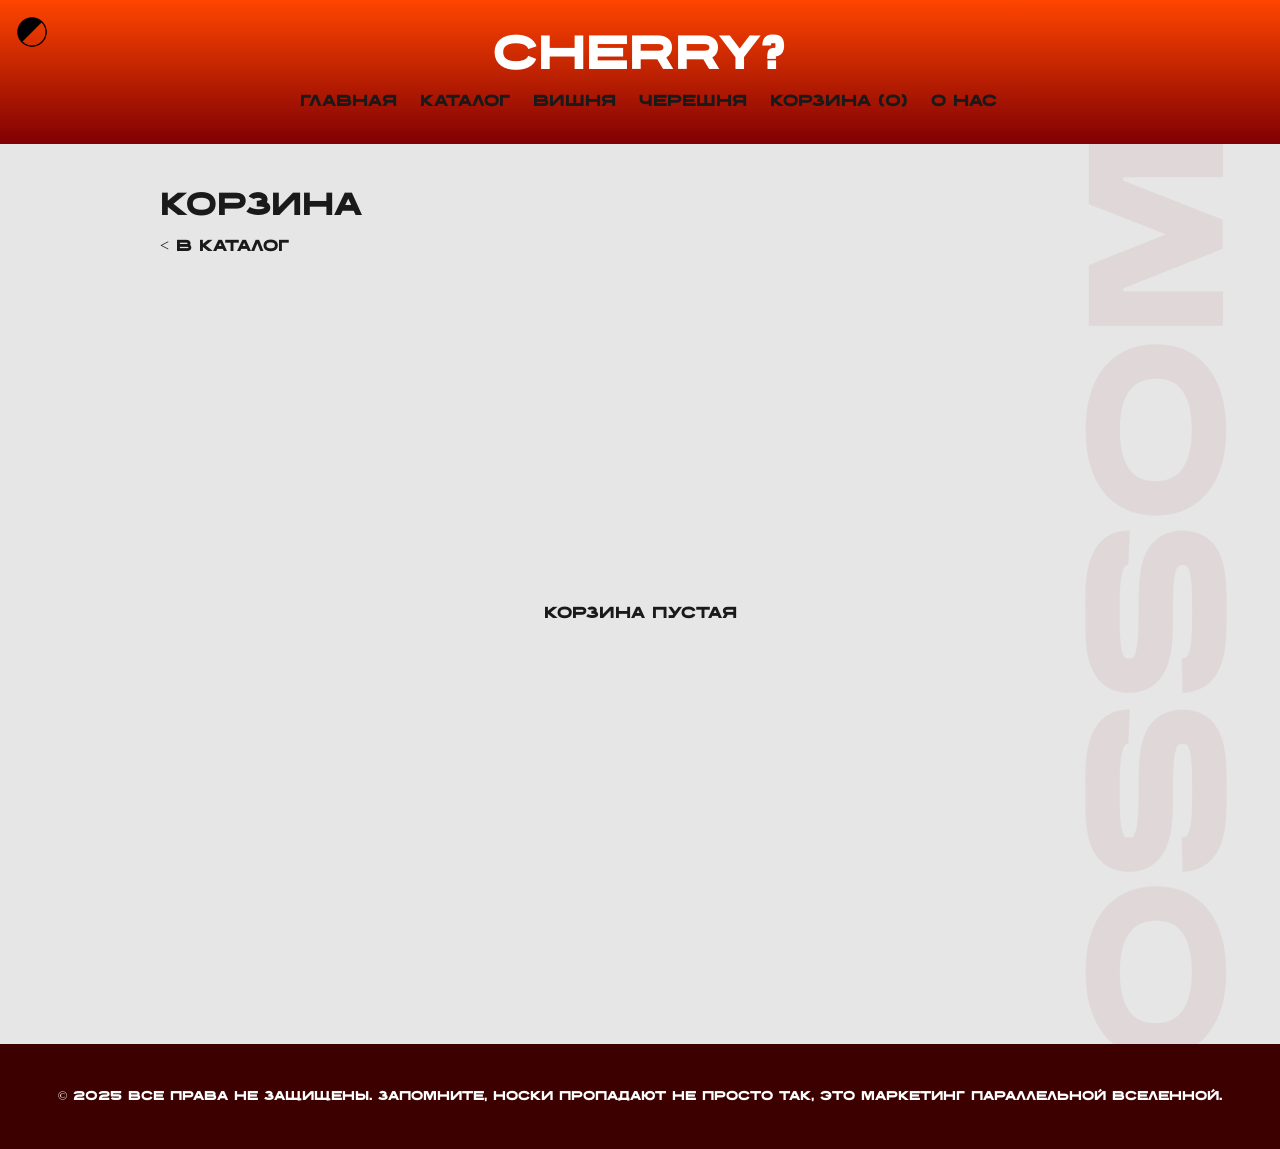
==== cart.html @ 2c9dd164 "Add files via upload" ====
﻿<html>
<head>
    <title>CHERRY?</title>
    <link rel="stylesheet" href="styles.css" />
    <meta name="viewport" content="width=device-width, initial-scale=1.0">
</head>
<body>
    <header>
        <h1 class="header_main_text">CHERRY?</h1>
        <nav class="menu">
            <a href="index.html">Главная</a>
            <a href="catalog.html">Каталог</a>
            <a href="SourCherry.html">Вишня</a>
            <a href="SweetCherry.html">Черешня</a>
            <a href="cart.html" id="cartLink">Корзина (<span id="cartCount">0</span>)</a>
            <a href="info.html">О нас</a>
        </nav>
        <img src="pics/theme.png" alt="theme" id="themeToggle" />
    </header>

    <main class="page">
        <div class="catalog">
            <p class="main_text_catalog">Корзина</p>
            <a href="catalog.html" class="catalog_href"> < В каталог</a>
        </div>

        <div id="cartContent" class="table_cart"></div>

        <script>

            let cart = JSON.parse(localStorage.getItem('cart')) || [];

            function renderCart() {
                const content = document.getElementById('cartContent');

                if (cart.length === 0) {
                    content.innerHTML = '<div class="empty">Корзина пустая</div>';
                    return;
                }

                const total = cart.reduce((sum, item) => sum + item.price * item.quantity, 0);

                let html = `
                                <table >
                                    <thead>
                                        <tr>
                                            <th>Товар</th>
                                            <th>Тип</th>
                                            <th>Цена</th>
                                            <th>Количество</th>
                                            <th>Сумма</th>
                                            <th></th>
                                        </tr>
                                    </thead>
                                <tbody>
                                `;
                cart.forEach((item, index) => {
                    const itemTotal = item.price * item.quantity;
                    html += `<tr>
                                <td data-label="Товар">${item.name}</td>
                                <td data-label="Тип">${item.type}</td>
                                <td data-label="Цена">${item.price?.toLocaleString()}₽</td>
                                <td data-label="Кол-во">
                                    <div class="quantity-control">
                                        <button class="plus" onclick="deceraseQuantity(${index})">-</button>
                                        <input type="number" class="kolvo" value="${item.quantity}" min="1" onchange="updateQuantity(${index}, this.value)">
                                        <button class="plus" onclick="increaseQuantity(${index})">+</button>
                                    </div>
                                </td>
                                <td data-label="Сумма">${itemTotal.toLocaleString()}₽</td>
                                <td><button class="delite" onclick="removeItem(${index})">Удалить</button></td>
                            </tr>
                                    `;
                });

                html += `
                                </tbody>
                                </table>
                                <div class="total">Итого: ${total.toLocaleString()}₽</div>
                                `;

                content.innerHTML = html;
            }

            function increaseQuantity(index) {
                cart[index].quantity++;
                localStorage.setItem('cart', JSON.stringify(cart));
                renderCart();
            }

            function deceraseQuantity(index) {
                if (cart[index].quantity > 1) {
                    cart[index].quantity--;
                    localStorage.setItem('cart', JSON.stringify(cart));
                    renderCart();
                }
            }

            function updateQuantity(index, value) {
                const newQuantity = parseInt(value, 10);
                if (newQuantity >= 1) {
                    cart[index].quantity = newQuantity;
                    localStorage.setItem('cart', JSON.stringify(cart));
                    renderCart();
                }
            }

            function removeItem(index) {
                cart.splice(index, 1);
                localStorage.setItem('cart', JSON.stringify(cart));
                renderCart();
            }

            document.addEventListener('DOMContentLoaded', renderCart);

            //смена темы
            document.addEventListener('DOMContentLoaded', function () {
                const themeToggle = document.getElementById('themeToggle');

                const savedTheme = localStorage.getItem('siteTheme');
                const systemDark = window.matchMedia('(prefers-color-scheme: dark)').matches;

                if (savedTheme === 'dark') {
                    document.body.classList.add('dark-theme');
                } else if (savedTheme === 'light') {
                    document.body.classList.remove('dark-theme');
                } else if (systemDark) {
                    document.body.classList.add('dark-theme');
                    localStorage.setItem('siteTheme', 'dark')
                }

                themeToggle.addEventListener('click', function () {
                    if (document.body.classList.contains('dark-theme')) {
                        document.body.classList.remove('dark-theme');
                        localStorage.setItem('siteTheme', 'light');
                    } else {
                        document.body.classList.add('dark-theme');
                        localStorage.setItem('siteTheme', 'dark');
                    }
                });
            });

            document.addEventListener('DOMContentLoaded', () => {
                const cart = JSON.parse(localStorage.getItem('cart')) || [];
                const cartCountElement = document.getElementById('cartCount');

                if (cartCountElement) {
                    cartCountElement.textContent = cart.length;
                }
            });

        </script>

        <div class="background_layer">
            <p class="background_text">BLOSSOM</p>
        </div>
    </main>

        <footer>
            <p>© 2025 Все права не защищены. Запомните, носки пропадают не просто так, это маркетинг параллельной вселенной.</p>
        </footer>
</body>
</html>
---- styles.css ----
* {
    margin: 0;
    padding: 0;
    font-family: Widock;
    text-decoration: none;
    box-sizing: border-box;
}

/*����� ����*/
/*������� ����*/
:root {
    --bg-color: #e6e6e6;
    --text-color: #1a1a1a;
    --accent-color: rgba(128,0,3,0.06);
    --border-color: #8a0502;
    --panel-bg: #800003;
}
.dark-theme {
    --bg-color: #1a1a1a;
    --text-color: #e6e6e6;
    --accent-color: rgba(255,255,255,0.02);
    --border-color: #8a0502;
    --panel-bg: #1a1a1a;
}
#themeToggle {
    position: absolute;
    width: 2rem;
    left: 1rem;
    top: 1rem;

    z-index: 1000;
    cursor: pointer;
    transition: all 0.3s ease;
}

#themeToggle:hover{
    color: var(--bg-color);
    transform: scale(0.9);
}


body {
    margin: 0;
    padding: 0;
    background-color: var(--bg-color);
    color: var(--text-color);
    transition: background-color 0.3s ease, color 0.3s ease;
}

hr {
    border-color: #8a0502;
}

header {
    background: linear-gradient(#ff4500, #800003);
    color: #ffffff;
    padding: 2.2rem;
    text-align: center;
    z-index: 2;
}

.page{
    position: relative;
    overflow: hidden;
    min-height: 100vh;
}

.header_main_text {
    font-size: 3rem;
}
.menu{
    padding-top: 1rem;
}
.menu a {
    font-size: 1rem;
    color: #1a1a1a;
    padding-left: 1rem;
}

footer {
    background-color: #3d0001;
    color: #ffffff;
    text-align: center;
    padding: 2.8rem;
    font-size: 0.8rem;
}

.pic{
    width: 7rem;
}
.main_block {
    display: flex;
    justify-content: center;
    align-items: center;
    height: 15rem;
    gap: 3rem;
    font-size: 1rem;
}
.main_text {
    font-size: 2.5rem;
    color: #800003;
    padding-bottom: 1rem;
}
.text{
    width: 23rem;
}
.image-row {
    display: flex;
    justify-content: center;
    gap: 2rem;
    align-items: center;
    user-select: none;
}

.image-row img {
  width: 12rem;
  height: 25rem;
  object-fit: cover;
}

.image-text {
    display: flex;
    text-align:right;
    align-content:center;
    justify-content: center;
    flex-direction: column;
    padding-left: 8rem;
    padding-right: 8rem;
    padding-top: 5rem;
    font-size: 1.1rem;
    line-height: 1.6rem;
    width: 100%;
}
.image-text p{
    display:flex;
    justify-items:center;
    margin-bottom: 2rem;
}
.background_text {
    position: absolute;
    transform: rotate(-90deg);
    font-size: 12rem;
    color: var(--accent-color);
    user-select: none;
    top: 33rem;
    right: -32.6rem;
    
    
}

.background_layer {
    position: absolute;
    inset: 0;
    pointer-events: none;
    z-index: 0;
}

/*������*/
.iksweb {
    display: inline-block;
    cursor: pointer;
    font-size: 1.7rem;
    text-decoration: none;
    padding: 16px 19px;
    color: var(--text-color);
    background: #ffff0;
    border-radius: 4px;
    border: 2px solid #800003;
}
.iksweb:hover {
    background: #800003;
    color: #ffffff;
    border: 2px solid #800003;
    transition: all 0.7s ease;
}
.button{
    display: flex;
    justify-content: center;
    padding-bottom: 5rem;
}


/*�������*/
.catalog_JaS {
    font-size: 1rem;
    margin-top: 3rem;
    margin-left: 5rem;
    display: flex;
    flex-direction: column;
    align-content: center;
    gap: 1rem;
    align-items: flex-start;
}
.catalog_JaS a{
    color: var(--text-color);
}
.catalog {
    font-size: 1rem;
    padding-left: 10rem;
    padding-top: 3rem;
    display: flex;
    flex-direction: column;
    align-content: center;
    justify-content: center;
    gap: 1rem;
    align-items: flex-start;
}
.catalog a{
    color: var(--text-color);
}
.main_text_catalog {
    font-size: 2rem;
}



 /*�������� �������*/
.products_location{
    margin-left: 30rem;
    margin-top: -6rem;
}

.products {
    display: grid;
    grid-template-columns: repeat(auto-fill, minmax(30%, 1fr));
    gap: 2rem;
    width: 60rem;
    margin: 2rem 0;
}

.product {
    background: var(--bg-color);
    border: thin solid #8d0702;
    border-radius: 7px;
    padding: 1.5rem;
    text-align: center;
    box-shadow: 0 5px 15px rgba(0,0,0,0.9);
}

.product img {
    width: 100%;
    height: 15rem;
    object-fit: cover;
    border-radius: 7px;
    margin-bottom: 1rem;
}

.product p {
    color: var(--text-color);
    font-size: 1rem;
    margin-bottom: 10px;
}

.product a{
    color: #8d0702;
}

.btn {
    color: #800003;
    background: var(--bg-color);
    border: 1px solid #333;
    padding: 10px 16px;
    border-radius: 8px;
    transition: 0.2s;
    cursor: pointer;
}
.btn:hover {
    background: var(--accent-color);
    border-color: #555;
}
.btn:active{
    transform: scale(0.97);
}

.price {
    color: #EB81B4;
    font-size: 1rem;
}


/*�������� � �������*/
.cart_products_location{
    margin-left: 30rem;
    margin-top: -3rem;
}

.cart_products {
    display: grid;
    grid-template-columns: repeat(1, 1fr);
    gap: 2rem;
    width: 60rem;
    margin: 2rem 0;
}

.cart_product img {
    width: 20%;
    height: 13rem;
    object-fit: cover;
    border-radius: 7px;
    margin-bottom: 1rem;
}

.cart_product h4 {
    color: #ffffff;
    margin-bottom: 1rem;
}

.cart_product p {
    color: #666;
    font-size: 1rem;
    margin-bottom: 10px;
}

.cart_product a {
    color: #8a0502;
}

.cart_price {
    color: #EB81B4;
    font-size: 1rem;
}

.cart_product{
    display: flex;
    gap: 3rem;
}

.cart_text {
    position: relative;
    width: 10rem;
}

.cart_buy{
    margin-left: 25rem;
}



/*�������� ������*/
.product_page_wrapper {
    display: flex;
    flex-direction: column;
    align-items: center;
    gap: 2rem;
    margin: 4rem auto;
    width: 95%;
    max-width: 1200px;
    transform: none !important;
}

.container_card {
    display: flex;
    justify-content: center;
    align-items: flex-start;
    width: 100%;
    gap: 3rem;
}

.container_card img {
    width: 250px;
    height: 400px;
    object-fit: cover;
    border-radius: 12px;
}

.card_text {
    margin-left: 0;
    max-width: 500px;
}

.card_description_text {
    width: 100%;
    max-width: 850px;
    margin: 0 auto;
    padding: 0 1rem;
}



.card_description{
    margin-top: 2rem;
    font-size: 1rem;
}


.card_price {
    display: flex;
    margin-top: 9.5rem;
    gap: 1rem;
    color: #8d0702;
}

.to_cart {
    font-size: 1.5rem;
    color: #8d0702;
    cursor: pointer;
}
.card_price p {
    font-size: 1rem;
    color: #8d0702;
}


.empty{
    display: flex;
    justify-content: center;
    align-content: center;
    padding: 20rem;
}

.table_cart table {
    table-layout: fixed;
    width: 100%;
    max-width: 1000px;
    border-collapse: collapse;
    margin: 0 auto;
    color: var(--text-color);
}

.table_cart td {
    overflow: hidden;
    text-overflow: ellipsis;
    white-space: nowrap;
    padding: 15px 10px;
}

.table_cart th {
    padding: 15px 30px;
    text-align: left;
    border-bottom: 1px solid rgba(138, 5, 2, 0.2);
}

.table_cart {
    display: flex;
    flex-direction: column;
    align-items: center;
    width: 100%;
    margin-top: 2rem;
    gap: 2rem;
}

    .table_cart table {
        width: 100%;
        max-width: 1000px;
    }

.total {
    width: 100%;
    max-width: 1000px;
    text-align: right;
    font-size: 1.8rem;
    font-weight: bold;
    color: var(--text-color);
    border-top: 2px solid var(--border-color);
    padding-top: 1rem;
    margin-bottom: 5rem;
}


.kolvo {
    width: 50px;
    text-align: center;
    border: 1px solid var(--border-color);
    background: transparent;
    color: var(--text-color);
    border-radius: 4px;
}

.plus, .delite {
    cursor: pointer;
    background: var(--border-color);
    color: white;
    border: none;
    padding: 5px 10px;
    border-radius: 4px;
    transition: opacity 0.2s;
}

    .plus:hover, .delite:hover {
        opacity: 0.8;
    }


.columns{
    gap: 2rem;
}

.no_product {
    display: inline;
    justify-content: center;
    align-content: center;
}

.info_text {
    display: flex;
    justify-content: center;
    width: 20rem;
    flex-direction: column;
}
.image-row_info {
    display: flex;
    justify-content: center;
    gap: 2rem;
    align-items: center;
    user-select: none;
    padding-bottom: 5rem;
}

.image-row_info img {
  width: 12rem;
  height: 25rem;
  object-fit: cover;
}

.image-text_INFO {
    display: flex;
    align-content: center;
    text-align: left;
    justify-content: center;
    flex-direction: column;
    padding-left: 8rem;
    padding-right: 8rem;
    padding-top: 5rem;
    font-size: 1.1rem;
    line-height: 1.6rem;
    width: 100%;
}

@font-face {
    font-family: "Widock";
    src: url("Widock TRIAL Bold.otf") format("opentype");
    font-weight: normal;
    font-style: normal;
}

@media (max-width: 768px) {
    header {
        padding: 1rem;
    }

    .header_main_text {
        font-size: 2rem;
    }

    .menu {
        display: flex;
        justify-content: center;
        flex-wrap: wrap;
        gap: 0.5rem;
    }

    .menu a {
        font-size: 0.9rem;
        padding-left: 0;
    }

    .main_block {
        flex-direction: column;
        height: auto;
        padding: 2rem 0;
        gap: 1.5rem;
        text-align: center; 
    }

    .text {
        width: 100%;
        max-width: 400px;
        margin: 0 auto; 
    }


    .image-row, .image-row_info {
        flex-direction: column;
        gap: 1rem;
    }

        .image-row img, .image-row_info img {
            width: 90%;
            height: auto;
        }

    .catalog, catalog_JaS {
        font-size: 1rem;
        display: flex;
        flex-direction: column;
        align-content: center;
        align-items: flex-start;
        padding-left: 2rem;
        padding-top: 2rem;
    }



    .image-text {
        width: 95%;
        padding: 2rem 1rem;
    }

    .background_text {
        display: none;
    }

    .products_location,
    .cart_products_location {
        margin: 0 auto;
        display: flex;
        flex-direction: column;
        align-items: center;
    }

    .products {
        grid-template-columns: 1fr;
        width: 90%;
        gap: 1.5rem;
        margin: 1rem auto;
    }

    .container_card {
        flex-direction: column;
        align-content: center;
        justify-content: center;
        width: 100%;
        padding: 0 1rem;
        margin-left: 0;
        margin-right: 0;
    }

    .container_card img {
        width: 100%;
    }

    .card_text {
        margin-left: 0;
        text-align: left;
    }

    .product_page_wrapper {
        width: 100%;
        padding: 0 1rem;
        transform: none;
        display: flex;
        flex-direction: column;
        align-items: center;
    }

    .card_description_text {
        width: 100%;
        text-align: left;
        padding: 0 1rem 3rem 1rem;
    }

    .cart_product {
        flex-direction: column;
        align-items: center;
        text-align: center;
        gap: 1rem;
    }

    .cart_product img {
        width: 60%;
    }

    .card_price {
        display: flex;
        margin-top: 2rem;
        margin-bottom: 2rem;
        gap: 1rem;
        color: #8d0702;
    }
    .catalog, .products_location, .cart_products_location, .container_card {
        margin-left: 0 !important;
        padding-left: 1rem !important;
        padding-right: 1rem !important;
        width: 100% !important;
        box-sizing: border-box;
    }

    .table_cart,
    .table_cart table,
    .table_cart tbody {
        display: block !important;
        width: 100% !important;
        margin-left: 0 !important;
        margin-right: 0 !important;
        padding-left: 0 !important;
        padding-right: 0 !important;
        max-width: none !important;
    }

    .table_cart thead {
        display: none;
    }

    .table_cart tr {
        display: block;
        width: 100% !important;
        box-sizing: border-box;
        border: 1px solid var(--border-color);
        border-radius: 8px;
        margin-bottom: 1.5rem;
        padding: 1rem;
        background: var(--accent-color);
    }

    .table_cart td {
        display: flex;
        justify-content: space-between;
        align-items: center;
        padding: 0.8rem 0;
        border-bottom: 1px solid rgba(138, 5, 2, 0.1);
        text-align: right;
        white-space: normal;
    }

    .table_cart td:last-child {
        border-bottom: none;
        justify-content: center;
        padding-top: 1rem;
    }

    .table_cart td::before {
        content: attr(data-label);
        font-weight: bold;
        text-align: left;
        color: var(--text-color);
        flex: 1;
    }

    .total {
        display: block;
        width: 100%;
        text-align: center;
        margin: 2rem 0;
        font-size: 1.5rem;
        font-weight: bold;
        color: var(--text-color);
        border-top: 2px solid var(--border-color);
        padding-top: 1rem;
    }
}
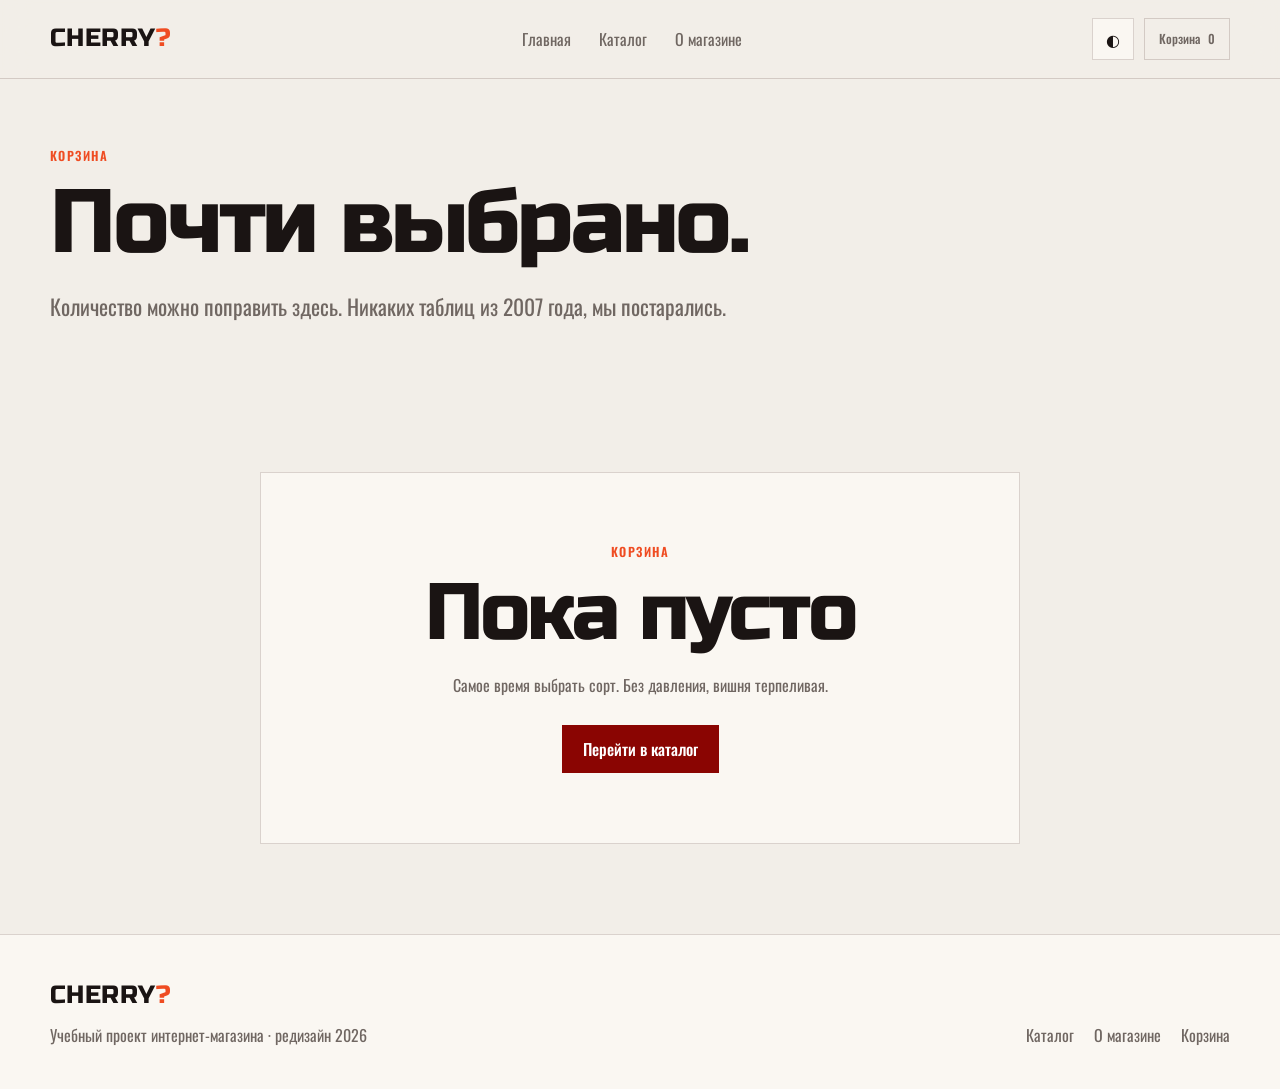
==== commit 435f043f: "Redesign and refactor CHERRY shop" ====
--- a/cart.html
+++ b/cart.html
@@ -1,163 +1,31 @@
-﻿<html>
-<head>
-    <title>CHERRY?</title>
-    <link rel="stylesheet" href="styles.css" />
-    <meta name="viewport" content="width=device-width, initial-scale=1.0">
-</head>
-<body>
-    <header>
-        <h1 class="header_main_text">CHERRY?</h1>
-        <nav class="menu">
-            <a href="index.html">Главная</a>
-            <a href="catalog.html">Каталог</a>
-            <a href="SourCherry.html">Вишня</a>
-            <a href="SweetCherry.html">Черешня</a>
-            <a href="cart.html" id="cartLink">Корзина (<span id="cartCount">0</span>)</a>
-            <a href="info.html">О нас</a>
-        </nav>
-        <img src="pics/theme.png" alt="theme" id="themeToggle" />
-    </header>
-
-    <main class="page">
-        <div class="catalog">
-            <p class="main_text_catalog">Корзина</p>
-            <a href="catalog.html" class="catalog_href"> < В каталог</a>
-        </div>
-
-        <div id="cartContent" class="table_cart"></div>
-
-        <script>
-
-            let cart = JSON.parse(localStorage.getItem('cart')) || [];
-
-            function renderCart() {
-                const content = document.getElementById('cartContent');
-
-                if (cart.length === 0) {
-                    content.innerHTML = '<div class="empty">Корзина пустая</div>';
-                    return;
-                }
-
-                const total = cart.reduce((sum, item) => sum + item.price * item.quantity, 0);
-
-                let html = `
-                                <table >
-                                    <thead>
-                                        <tr>
-                                            <th>Товар</th>
-                                            <th>Тип</th>
-                                            <th>Цена</th>
-                                            <th>Количество</th>
-                                            <th>Сумма</th>
-                                            <th></th>
-                                        </tr>
-                                    </thead>
-                                <tbody>
-                                `;
-                cart.forEach((item, index) => {
-                    const itemTotal = item.price * item.quantity;
-                    html += `<tr>
-                                <td data-label="Товар">${item.name}</td>
-                                <td data-label="Тип">${item.type}</td>
-                                <td data-label="Цена">${item.price?.toLocaleString()}₽</td>
-                                <td data-label="Кол-во">
-                                    <div class="quantity-control">
-                                        <button class="plus" onclick="deceraseQuantity(${index})">-</button>
-                                        <input type="number" class="kolvo" value="${item.quantity}" min="1" onchange="updateQuantity(${index}, this.value)">
-                                        <button class="plus" onclick="increaseQuantity(${index})">+</button>
-                                    </div>
-                                </td>
-                                <td data-label="Сумма">${itemTotal.toLocaleString()}₽</td>
-                                <td><button class="delite" onclick="removeItem(${index})">Удалить</button></td>
-                            </tr>
-                                    `;
-                });
-
-                html += `
-                                </tbody>
-                                </table>
-                                <div class="total">Итого: ${total.toLocaleString()}₽</div>
-                                `;
-
-                content.innerHTML = html;
-            }
-
-            function increaseQuantity(index) {
-                cart[index].quantity++;
-                localStorage.setItem('cart', JSON.stringify(cart));
-                renderCart();
-            }
-
-            function deceraseQuantity(index) {
-                if (cart[index].quantity > 1) {
-                    cart[index].quantity--;
-                    localStorage.setItem('cart', JSON.stringify(cart));
-                    renderCart();
-                }
-            }
-
-            function updateQuantity(index, value) {
-                const newQuantity = parseInt(value, 10);
-                if (newQuantity >= 1) {
-                    cart[index].quantity = newQuantity;
-                    localStorage.setItem('cart', JSON.stringify(cart));
-                    renderCart();
-                }
-            }
-
-            function removeItem(index) {
-                cart.splice(index, 1);
-                localStorage.setItem('cart', JSON.stringify(cart));
-                renderCart();
-            }
-
-            document.addEventListener('DOMContentLoaded', renderCart);
-
-            //смена темы
-            document.addEventListener('DOMContentLoaded', function () {
-                const themeToggle = document.getElementById('themeToggle');
-
-                const savedTheme = localStorage.getItem('siteTheme');
-                const systemDark = window.matchMedia('(prefers-color-scheme: dark)').matches;
-
-                if (savedTheme === 'dark') {
-                    document.body.classList.add('dark-theme');
-                } else if (savedTheme === 'light') {
-                    document.body.classList.remove('dark-theme');
-                } else if (systemDark) {
-                    document.body.classList.add('dark-theme');
-                    localStorage.setItem('siteTheme', 'dark')
-                }
-
-                themeToggle.addEventListener('click', function () {
-                    if (document.body.classList.contains('dark-theme')) {
-                        document.body.classList.remove('dark-theme');
-                        localStorage.setItem('siteTheme', 'light');
-                    } else {
-                        document.body.classList.add('dark-theme');
-                        localStorage.setItem('siteTheme', 'dark');
-                    }
-                });
-            });
-
-            document.addEventListener('DOMContentLoaded', () => {
-                const cart = JSON.parse(localStorage.getItem('cart')) || [];
-                const cartCountElement = document.getElementById('cartCount');
-
-                if (cartCountElement) {
-                    cartCountElement.textContent = cart.length;
-                }
-            });
-
-        </script>
-
-        <div class="background_layer">
-            <p class="background_text">BLOSSOM</p>
-        </div>
-    </main>
-
-        <footer>
-            <p>© 2025 Все права не защищены. Запомните, носки пропадают не просто так, это маркетинг параллельной вселенной.</p>
-        </footer>
-</body>
-</html>
+<!doctype html>
+<html lang="ru">
+<head>
+  <meta charset="utf-8">
+  <meta name="viewport" content="width=device-width, initial-scale=1">
+  <title>Корзина — CHERRY?</title>
+  <script>
+    (() => {
+      try {
+        const saved = localStorage.getItem('cherry-theme');
+        const theme = saved || (window.matchMedia('(prefers-color-scheme: dark)').matches ? 'dark' : 'light');
+        document.documentElement.dataset.theme = theme;
+        document.documentElement.style.colorScheme = theme;
+      } catch (e) {
+        document.documentElement.dataset.theme = 'light';
+        document.documentElement.style.colorScheme = 'light';
+      }
+    })();
+  </script>
+  <link rel="stylesheet" href="assets/css/styles.css">
+</head>
+<body>
+  <header class="site-header"><div class="shell header-inner"><a class="logo" href="index.html">CHERRY<span>?</span></a><nav class="main-nav" data-main-nav aria-label="Основная навигация"><a href="index.html">Главная</a><a href="catalog.html">Каталог</a><a href="info.html">О магазине</a></nav><div class="header-actions"><button class="menu-toggle" type="button" data-menu-toggle aria-expanded="false" aria-label="Открыть меню">≡</button><button class="icon-button" type="button" data-theme-toggle><span data-theme-icon>◐</span></button><a class="cart-link" href="cart.html"><span class="cart-text">Корзина</span><span data-cart-count>0</span></a></div></div></header>
+  <main class="page-main">
+    <section class="page-hero shell"><p class="eyebrow">Корзина</p><h1>Почти выбрано.</h1><p class="lead">Количество можно поправить здесь. Никаких таблиц из 2007 года, мы постарались.</p></section>
+    <div data-cart></div>
+  </main>
+  <footer class="site-footer"><div class="shell footer-grid"><div><a class="logo" href="index.html">CHERRY<span>?</span></a><p>Учебный проект интернет-магазина · редизайн 2026</p></div><div class="footer-links"><a href="catalog.html">Каталог</a><a href="info.html">О магазине</a><a href="cart.html">Корзина</a></div></div></footer>
+  <script src="assets/js/products.js"></script><script src="assets/js/common.js"></script><script src="assets/js/cart.js"></script>
+</body>
+</html>
--- a/assets/css/styles.css
+++ b/assets/css/styles.css
@@ -0,0 +1,558 @@
+@import url('https://fonts.googleapis.com/css2?family=Oswald:wght@300;400;500;600&family=Russo+One&display=swap');
+
+:root {
+  --bg: #f2eee8;
+  --surface: #faf7f2;
+  --surface-2: #e9e2da;
+  --text: #1a1413;
+  --muted: #706762;
+  --line: rgba(75, 39, 36, .18);
+  --accent: #8a0502;
+  --accent-2: #ef4c22;
+  --accent-soft: #ead2cf;
+  --header: rgba(242, 238, 232, .88);
+  --shadow: 8px 8px 0 rgba(54, 24, 20, .10);
+  --radius: 0px;
+}
+
+:root[data-theme='dark'] {
+  --bg: #151211;
+  --surface: #1e1918;
+  --surface-2: #28201f;
+  --text: #f4eee8;
+  --muted: #b9aaa4;
+  --line: rgba(255, 255, 255, .12);
+  --accent: #c9312e;
+  --accent-2: #ff6334;
+  --accent-soft: #3b1c1b;
+  --header: rgba(21, 18, 17, .88);
+  --shadow: 8px 8px 0 rgba(0, 0, 0, .24);
+}
+
+* { box-sizing: border-box; }
+html { scroll-behavior: smooth; background: var(--bg); color-scheme: light; }
+:root[data-theme='dark'] { color-scheme: dark; }
+body {
+  margin: 0;
+  background: var(--bg);
+  color: var(--text);
+  font-family: 'Oswald', Arial, sans-serif;
+  font-weight: 400;
+  line-height: 1.5;
+  transition: background-color .35s ease, color .35s ease;
+}
+body, header, footer, section, article, aside, div, nav, a, button, input, select, img {
+  transition: background-color .35s ease, color .35s ease, border-color .35s ease, box-shadow .35s ease, opacity .25s ease, transform .25s ease;
+}
+img { display: block; max-width: 100%; }
+a { color: inherit; text-decoration: none; }
+button, select { font: inherit; }
+button { cursor: pointer; }
+
+.shell { width: min(1180px, calc(100% - 40px)); margin-inline: auto; }
+.page-main { min-height: 70vh; }
+
+.site-header {
+  position: sticky;
+  top: 0;
+  z-index: 30;
+  backdrop-filter: blur(14px);
+  background: var(--header);
+  border-bottom: 1px solid var(--line);
+}
+.header-inner {
+  min-height: 78px;
+  display: grid;
+  grid-template-columns: auto 1fr auto;
+  align-items: center;
+  gap: 32px;
+}
+.logo {
+  font-family: 'Russo One', sans-serif;
+  font-size: 1.55rem;
+  letter-spacing: .02em;
+}
+.logo span { color: var(--accent-2); }
+.main-nav { display: flex; justify-content: center; gap: 28px; }
+.main-nav a { color: var(--muted); font-size: 1rem; }
+.main-nav a:hover, .main-nav a.is-active { color: var(--text); }
+.header-actions { display: flex; align-items: center; gap: 10px; }
+.icon-button, .menu-toggle {
+  user-select: none;
+  -webkit-user-select: none;
+  width: 42px;
+  height: 42px;
+  border-radius: 0;
+  border: 1px solid var(--line);
+  background: var(--surface);
+  color: var(--text);
+  display: grid;
+  place-items: center;
+}
+.icon-button:hover, .menu-toggle:hover { transform: none; border-color: var(--accent); }
+.cart-link {
+  min-height: 42px;
+  display: inline-flex;
+  align-items: center;
+  gap: 8px;
+  padding: 0 14px;
+  border-radius: 0;
+  background: transparent;
+  color: var(--text);
+  border: 1px solid var(--line);
+  font-weight: 500;
+  user-select: none;
+  -webkit-user-select: none;
+}
+.cart-link:hover {
+  border-color: var(--accent);
+}
+.cart-link span {
+  min-width: auto;
+  height: auto;
+  padding: 0;
+  border-radius: 0;
+  display: inline;
+  background: transparent;
+  color: var(--muted);
+  font-size: .78rem;
+}
+.cart-link.has-items {
+  border-color: var(--accent);
+}
+.cart-link.has-items [data-cart-count] {
+  color: var(--accent-2);
+}
+.menu-toggle { display: none; }
+
+.eyebrow {
+  margin: 0 0 10px;
+  color: var(--accent-2);
+  text-transform: uppercase;
+  letter-spacing: .12em;
+  font-size: .78rem;
+  font-weight: 600;
+}
+h1, h2, h3 { font-family: 'Russo One', sans-serif; line-height: 1.05; font-weight: 400; margin: 0; }
+h1 { font-size: clamp(2.8rem, 7vw, 6.8rem); letter-spacing: -.035em; }
+h2 { font-size: clamp(2rem, 4vw, 3.8rem); letter-spacing: -.025em; }
+h3 { font-size: 1.2rem; }
+.lead { font-size: clamp(1.08rem, 2vw, 1.35rem); color: var(--muted); max-width: 62ch; }
+.muted { color: var(--muted); font-size: .88rem; }
+
+.button {
+  user-select: none;
+  -webkit-user-select: none;
+  border: 1px solid var(--accent);
+  background: var(--accent);
+  color: white;
+  min-height: 48px;
+  padding: 0 20px;
+  border-radius: 0;
+  display: inline-flex;
+  align-items: center;
+  justify-content: center;
+  gap: 8px;
+  font-weight: 500;
+}
+.button:hover { transform: translateY(-2px); box-shadow: none; }
+.button--ghost { background: transparent; color: var(--text); border-color: var(--line); }
+.button--small { min-height: 40px; padding: 0 16px; }
+.button--full { width: 100%; }
+
+.hero { padding: 72px 0 44px; }
+.hero-grid {
+  display: grid;
+  grid-template-columns: 1.05fr .95fr;
+  gap: 42px;
+  align-items: center;
+}
+.hero-copy h1 span { color: var(--accent); }
+.hero-copy .lead { margin: 10px 0 30px; max-width: 56ch; }
+.hero-actions { display: flex; flex-wrap: wrap; gap: 12px; }
+.hero-note { margin-top: 32px; color: var(--muted); max-width: 520px; }
+.hero-visual {
+  display: grid;
+  grid-template-columns: 1fr 1fr 1fr;
+  gap: 12px;
+  min-height: 520px;
+}
+.hero-visual figure { margin: 0; overflow: hidden; border-radius: var(--radius); background: var(--surface-2); }
+.hero-visual figure:nth-child(2) { transform: translateY(46px); }
+.hero-visual img { width: 100%; height: 100%; object-fit: cover; }
+
+.trust-strip { padding: 34px 0 70px; }
+.trust-grid {
+  display: grid;
+  grid-template-columns: repeat(3, 1fr);
+  border-top: 1px solid var(--line);
+  border-bottom: 1px solid var(--line);
+}
+.trust-item { padding: 28px 30px; border-right: 1px solid var(--line); }
+.trust-item:last-child { border-right: 0; }
+.trust-item strong { display: block; font-family: 'Russo One'; font-size: 1.35rem; margin-bottom: 6px; }
+.trust-item p { margin: 0; color: var(--muted); }
+
+.section { padding: 80px 0; }
+.section--surface { background: var(--surface); }
+.section-head { display: flex; justify-content: space-between; align-items: end; gap: 30px; margin-bottom: 26px; }
+.section-head p { max-width: 55ch; margin: 0; color: var(--muted); }
+.text-link { color: var(--accent); font-weight: 500; }
+.text-link:hover { color: var(--accent-2); }
+
+.mini-products {
+  display: grid;
+  grid-template-columns: repeat(4, minmax(0, 1fr));
+  gap: 18px;
+  max-width: 100%;
+}
+
+.mini-product {
+  background: transparent;
+  border: 0;
+  overflow: visible;
+  display: block;
+}
+
+.section--surface .mini-product { background: transparent; }
+
+.mini-product > a {
+  display: block;
+  height: auto;
+  background: #181514;
+  overflow: hidden;
+}
+
+.mini-product img {
+  width: 100%;
+  aspect-ratio: 1 / 1;
+  height: auto;
+  object-fit: cover;
+  object-position: center;
+  filter: saturate(.92) contrast(1.03);
+}
+
+.mini-product > div {
+  padding: 10px 0 0;
+  display: block;
+}
+
+.mini-product .eyebrow {
+  margin: 0 0 4px;
+  font-size: .68rem;
+  letter-spacing: .12em;
+}
+
+.mini-product h3 {
+  margin: 0 0 4px;
+  font-size: .95rem;
+  line-height: 1.15;
+}
+
+.mini-product p:not(.eyebrow) {
+  display: none;
+}
+
+.mini-product strong {
+  color: var(--muted);
+  font-size: .82rem;
+  font-weight: 400;
+  display: block;
+  margin-top: 0;
+}
+
+.story-grid { display: grid; grid-template-columns: .75fr 1.25fr; gap: 80px; align-items: start; }
+.story-copy p { color: var(--muted); font-size: 1.12rem; }
+.story-cards { display: grid; grid-template-columns: repeat(2, 1fr); gap: 18px; }
+.story-card { padding: 26px; border: 1px solid var(--line); border-radius: var(--radius); background: var(--surface); }
+.story-card strong { font-family: 'Russo One'; display: block; margin-bottom: 8px; }
+.story-card p { margin: 0; color: var(--muted); }
+
+.cta-banner {
+  margin: 40px 0 88px;
+  background: linear-gradient(120deg, var(--accent), #5e0202 62%, var(--accent-2));
+}
+.cta-inner {
+  color: #fff;
+  padding: 46px 0;
+  border-radius: 0;
+  display: flex;
+  align-items: center;
+  justify-content: space-between;
+  gap: 30px;
+  overflow: hidden;
+}
+.cta-inner p { margin: 10px 0 0; color: rgba(255,255,255,.8); }
+.cta-inner .button {
+  user-select: none;
+  -webkit-user-select: none; background: #fff; color: #6c0503; border-color: #fff; flex: 0 0 auto; }
+
+.page-hero { padding: 68px 0 38px; }
+.page-hero .lead { margin-top: 20px; }
+
+.catalog-toolbar {
+  display: flex;
+  justify-content: space-between;
+  align-items: center;
+  gap: 20px;
+  margin: 16px 0 30px;
+}
+.filters { display: flex; flex-wrap: wrap; gap: 10px; }
+.filter-button {
+  border: 1px solid var(--line);
+  background: var(--surface);
+  color: var(--text);
+  min-height: 42px;
+  padding: 0 16px;
+  border-radius: 0;
+}
+.filter-button:hover, .filter-button.is-active { background: var(--accent); border-color: var(--accent); color: #fff; }
+.sort-select {
+  min-height: 42px;
+  border: 1px solid var(--line);
+  background: var(--surface);
+  color: var(--text);
+  border-radius: 0;
+  padding: 0 36px 0 12px;
+}
+.product-grid {
+  display: grid;
+  grid-template-columns: repeat(4, minmax(0, 1fr));
+  gap: 18px;
+  padding-bottom: 90px;
+}
+.product-card {
+  background: transparent;
+  border: 0;
+  overflow: visible;
+  display: block;
+}
+.product-card:hover { transform: none; box-shadow: none; }
+.product-card__image {
+  position: relative;
+  display: block;
+  aspect-ratio: 1 / 1;
+  overflow: hidden;
+  background: #181514;
+}
+.product-card__image img {
+  width: 100%;
+  height: 100%;
+  object-fit: cover;
+  object-position: center;
+  filter: saturate(.92) contrast(1.03);
+  display: block;
+}
+.product-card:hover .product-card__image img { transform: none; }
+.product-card__badge {
+  position: absolute;
+  left: 10px;
+  top: 10px;
+  background: rgba(20, 15, 14, .78);
+  color: #fff;
+  backdrop-filter: blur(8px);
+  border-radius: 0;
+  padding: 6px 9px;
+  font-size: .68rem;
+  text-transform: uppercase;
+  letter-spacing: .08em;
+}
+.product-card__body {
+  padding: 10px 0 0;
+  display: grid;
+  gap: 8px;
+}
+.product-card__body h2 {
+  font-size: .95rem;
+  line-height: 1.15;
+}
+.product-card__desc {
+  display: none;
+}
+.product-card__footer {
+  display: flex;
+  align-items: center;
+  justify-content: space-between;
+  gap: 10px;
+}
+.product-card__footer strong {
+  font-size: .82rem;
+  color: var(--muted);
+  font-weight: 400;
+}
+.product-card__footer .button {
+  min-height: 32px;
+  padding: 0 10px;
+  font-size: .82rem;
+  background: transparent;
+  border-color: var(--line);
+  color: var(--text);
+}
+.product-card__footer .button:hover {
+  background: var(--surface);
+  color: var(--text);
+}
+
+.product-detail { padding: 58px 0 70px; display: grid; grid-template-columns: .95fr 1.05fr; gap: 54px; align-items: start; }
+.product-detail__media img { width: 100%; max-height: 640px; object-fit: cover; border-radius: var(--radius); margin-top: 18px; background: var(--surface-2); }
+.back-link { color: var(--muted); }
+.back-link:hover { color: var(--accent); }
+.product-detail__content { padding-top: 42px; }
+.product-detail__content h1 { font-size: clamp(3rem, 6vw, 5.4rem); }
+.product-detail__content .lead { margin: 24px 0 30px; }
+.product-specs { display: grid; grid-template-columns: repeat(2, 1fr); border-top: 1px solid var(--line); border-left: 1px solid var(--line); }
+.product-specs div { padding: 18px; border-right: 1px solid var(--line); border-bottom: 1px solid var(--line); }
+.product-specs span { display: block; color: var(--muted); font-size: .85rem; margin-bottom: 5px; }
+.product-buy { display: flex; align-items: center; justify-content: space-between; gap: 20px; margin-top: 30px; }
+.product-buy > strong { font-family: 'Russo One'; font-size: 1.7rem; color: var(--accent); }
+.product-story { display: grid; grid-template-columns: .7fr 1.3fr; gap: 70px; padding-bottom: 90px; border-top: 1px solid var(--line); padding-top: 55px; }
+.product-story p { color: var(--muted); font-size: 1.08rem; }
+.product-story ul { margin: 24px 0 0; padding-left: 20px; }
+.product-story li { margin: 8px 0; }
+
+.cart-layout { display: grid; grid-template-columns: minmax(0, 760px) 340px; justify-content: space-between; gap: 34px; padding-bottom: 90px; }
+.cart-list { display: grid; gap: 14px; align-content: start; }
+.cart-item { display: grid; grid-template-columns: 96px minmax(180px, 1fr) auto auto auto; gap: 18px; align-items: center; padding: 16px; border: 1px solid var(--line); border-radius: 0; background: var(--surface); }
+.cart-item img { width: 96px; height: 96px; object-fit: cover; border-radius: 0; }
+.cart-item__info h2 { font-size: 1.1rem; margin-bottom: 4px; }
+.cart-item__info p { margin: 0; color: var(--muted); font-size: .95rem; }
+.cart-item__sum { min-width: 90px; text-align: right; }
+.quantity { display: inline-flex; border: 1px solid var(--line); border-radius: 0; overflow: hidden; }
+.quantity button { width: 36px; height: 36px; border: 0; background: transparent; color: var(--text); user-select: none; -webkit-user-select: none; }
+.quantity button:hover { background: var(--surface-2); }
+.quantity span { min-width: 34px; display: grid; place-items: center; }
+.cart-summary { position: sticky; top: 100px; align-self: start; padding: 26px; border: 1px solid var(--line); border-radius: var(--radius); background: var(--surface); }
+.cart-summary__line, .cart-summary__total { display: flex; justify-content: space-between; gap: 14px; margin: 14px 0; }
+.cart-summary__line span:last-child { color: var(--muted); text-align: right; }
+.cart-summary hr { border: 0; border-top: 1px solid var(--line); margin: 22px 0; }
+.cart-summary__total { font-size: 1.2rem; }
+.cart-summary .button {
+  user-select: none;
+  -webkit-user-select: none; margin-top: 18px; }
+
+.about-hero { padding: 72px 0 40px; }
+.about-grid { display: grid; grid-template-columns: .85fr 1.15fr; gap: 70px; align-items: center; }
+.about-copy .lead { margin-top: 24px; }
+.about-image-stack { display: grid; grid-template-columns: 1fr 1fr; gap: 14px; }
+.about-image-stack img { width: 100%; height: 360px; object-fit: cover; border-radius: var(--radius); }
+.about-image-stack img:last-child { margin-top: 44px; }
+.about-values { padding: 60px 0 90px; }
+.value-grid { display: grid; grid-template-columns: repeat(3, 1fr); gap: 18px; }
+.value-card { padding: 28px; background: var(--surface); border: 1px solid var(--line); border-radius: var(--radius); }
+.value-card span { display: block; color: var(--accent-2); margin-bottom: 32px; }
+.value-card h3 { margin-bottom: 12px; }
+.value-card p { margin: 0; color: var(--muted); }
+
+.empty-state { width: min(760px, calc(100% - 40px)); margin: 90px auto; text-align: center; padding: 70px 24px; border: 1px solid var(--line); border-radius: var(--radius); background: var(--surface); }
+.empty-state h1 { font-size: clamp(2.4rem, 7vw, 5rem); }
+.empty-state p:not(.eyebrow) { color: var(--muted); margin: 18px auto 28px; max-width: 52ch; }
+
+.site-footer { border-top: 1px solid var(--line); padding: 42px 0; background: var(--surface); }
+.footer-grid { display: grid; grid-template-columns: 1fr auto; gap: 30px; align-items: end; }
+.footer-grid p { margin: 8px 0 0; color: var(--muted); }
+.footer-links { display: flex; gap: 20px; color: var(--muted); }
+.footer-links a:hover { color: var(--text); }
+
+.toast { position: fixed; right: 20px; bottom: 20px; z-index: 60; background: var(--text); color: var(--bg); padding: 13px 17px; border-radius: 0; box-shadow: var(--shadow); opacity: 0; transform: translateY(12px); pointer-events: none; }
+.toast.is-visible { opacity: 1; transform: translateY(0); }
+
+@media (max-width: 900px) {
+  .header-inner { grid-template-columns: auto 1fr auto; gap: 16px; }
+  .menu-toggle { display: grid; justify-self: end; }
+  .main-nav { position: absolute; left: 20px; right: 20px; top: 70px; display: none; flex-direction: column; gap: 0; padding: 12px; border: 1px solid var(--line); border-radius: 0; background: var(--surface); box-shadow: var(--shadow); }
+  .main-nav.is-open { display: flex; }
+  .main-nav a { padding: 12px 14px; border-radius: 0; }
+  .main-nav a:hover { background: var(--surface-2); }
+  .header-actions { justify-self: end; }
+  .header-actions .cart-link { padding-inline: 12px; }
+  .header-actions .cart-link .cart-text { display: none; }
+
+  .hero-grid, .story-grid, .product-detail, .product-story, .about-grid { grid-template-columns: 1fr; gap: 38px; }
+  .hero { padding-top: 52px; }
+  .hero-visual { min-height: 430px; }
+  .trust-grid { grid-template-columns: 1fr; }
+  .trust-item { border-right: 0; border-bottom: 1px solid var(--line); }
+  .trust-item:last-child { border-bottom: 0; }
+  .mini-products { grid-template-columns: repeat(2, minmax(0, 1fr)); }
+  .product-grid { grid-template-columns: repeat(2, minmax(0, 1fr)); }
+  .story-cards { grid-template-columns: 1fr 1fr; }
+  .cart-layout { grid-template-columns: 1fr; }
+  .cart-summary { position: static; }
+  .cart-item { grid-template-columns: 92px 1fr auto; }
+  .cart-item img { width: 92px; height: 92px; }
+  .quantity { grid-column: 2; justify-self: start; }
+  .cart-item__sum { grid-column: 3; grid-row: 2; }
+  .cart-item > .icon-button { grid-column: 3; grid-row: 1; justify-self: end; }
+  .value-grid { grid-template-columns: 1fr; }
+}
+
+@media (max-width: 640px) {
+  .shell { width: min(100% - 28px, 1180px); }
+  .site-header { position: sticky; }
+  .header-inner { min-height: 68px; }
+  .logo { font-size: 1.25rem; }
+  .header-actions { gap: 6px; }
+  .icon-button, .menu-toggle {
+  user-select: none;
+  -webkit-user-select: none; width: 38px; height: 38px; }
+  .cart-link { min-height: 38px; }
+
+  .hero { padding: 38px 0 24px; }
+  .hero-copy .lead { margin: 20px 0 24px; }
+  .hero-actions { align-items: stretch; }
+  .hero-actions .button {
+  user-select: none;
+  -webkit-user-select: none; width: 100%; }
+  .hero-note { margin-top: 22px; }
+  .hero-visual { min-height: 330px; gap: 7px; }
+  .hero-visual figure { border-radius: 0; }
+  .hero-visual figure:nth-child(2) { transform: translateY(26px); }
+
+  .section { padding: 58px 0; }
+  .section-head { align-items: start; flex-direction: column; margin-bottom: 28px; }
+  .mini-products, .product-grid, .story-cards { grid-template-columns: 1fr; }
+  .mini-product img { aspect-ratio: 4 / 3; }
+  .product-card__image img { aspect-ratio: 4/3; }
+  .cta-inner { padding: 32px 24px; flex-direction: column; align-items: flex-start; }
+  .cta-inner .button {
+  user-select: none;
+  -webkit-user-select: none; width: 100%; }
+
+  .page-hero { padding-top: 48px; }
+  .catalog-toolbar { flex-direction: column; align-items: stretch; }
+  .filters { width: 100%; }
+  .filter-button { flex: 1 1 auto; }
+  .sort-select { width: 100%; }
+  .product-grid { gap: 18px; }
+
+  .product-detail { padding-top: 36px; }
+  .product-detail__content { padding-top: 0; }
+  .product-specs { grid-template-columns: 1fr; }
+  .product-buy { align-items: stretch; flex-direction: column; }
+  .product-buy .button {
+  user-select: none;
+  -webkit-user-select: none; width: 100%; }
+  .product-story { padding-bottom: 62px; }
+
+  .cart-item { grid-template-columns: 78px 1fr auto; gap: 12px; padding: 12px; }
+  .cart-item img { width: 78px; height: 78px; }
+  .cart-item__info h2 { font-size: 1.05rem; }
+  .cart-item__sum { font-size: .95rem; }
+  .cart-summary { padding: 22px; }
+
+  .about-image-stack img { height: 260px; border-radius: 0; }
+  .about-image-stack img:last-child { margin-top: 28px; }
+  .footer-grid { grid-template-columns: 1fr; align-items: start; }
+  .footer-links { flex-wrap: wrap; }
+}
+
+@media (prefers-reduced-motion: reduce) {
+  *, *::before, *::after { scroll-behavior: auto !important; transition-duration: .01ms !important; animation-duration: .01ms !important; }
+}
+
+@media (max-width: 900px) {
+  .cta-inner { padding: 38px 0; }
+}
+
+[data-theme-toggle] { transform: none !important; }
+[data-theme-toggle]:hover { transform: none !important; border-color: var(--accent); }
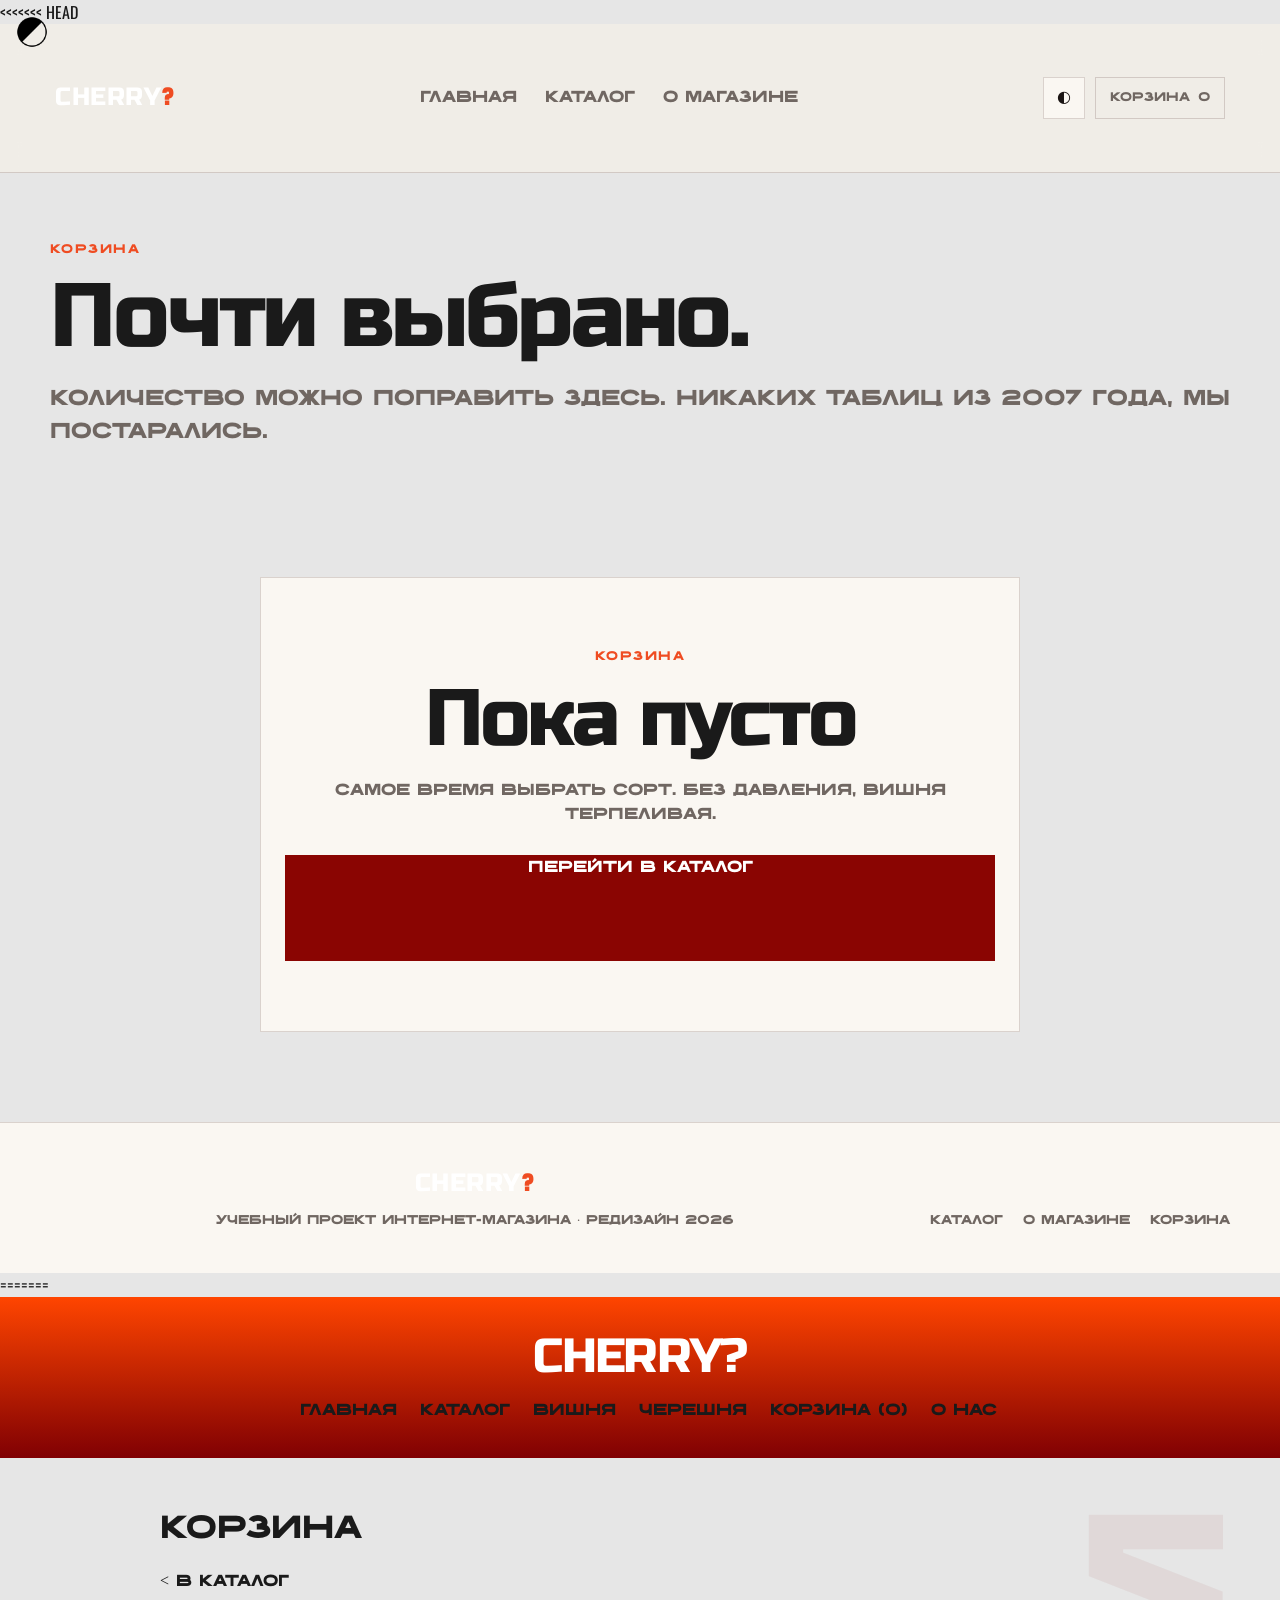
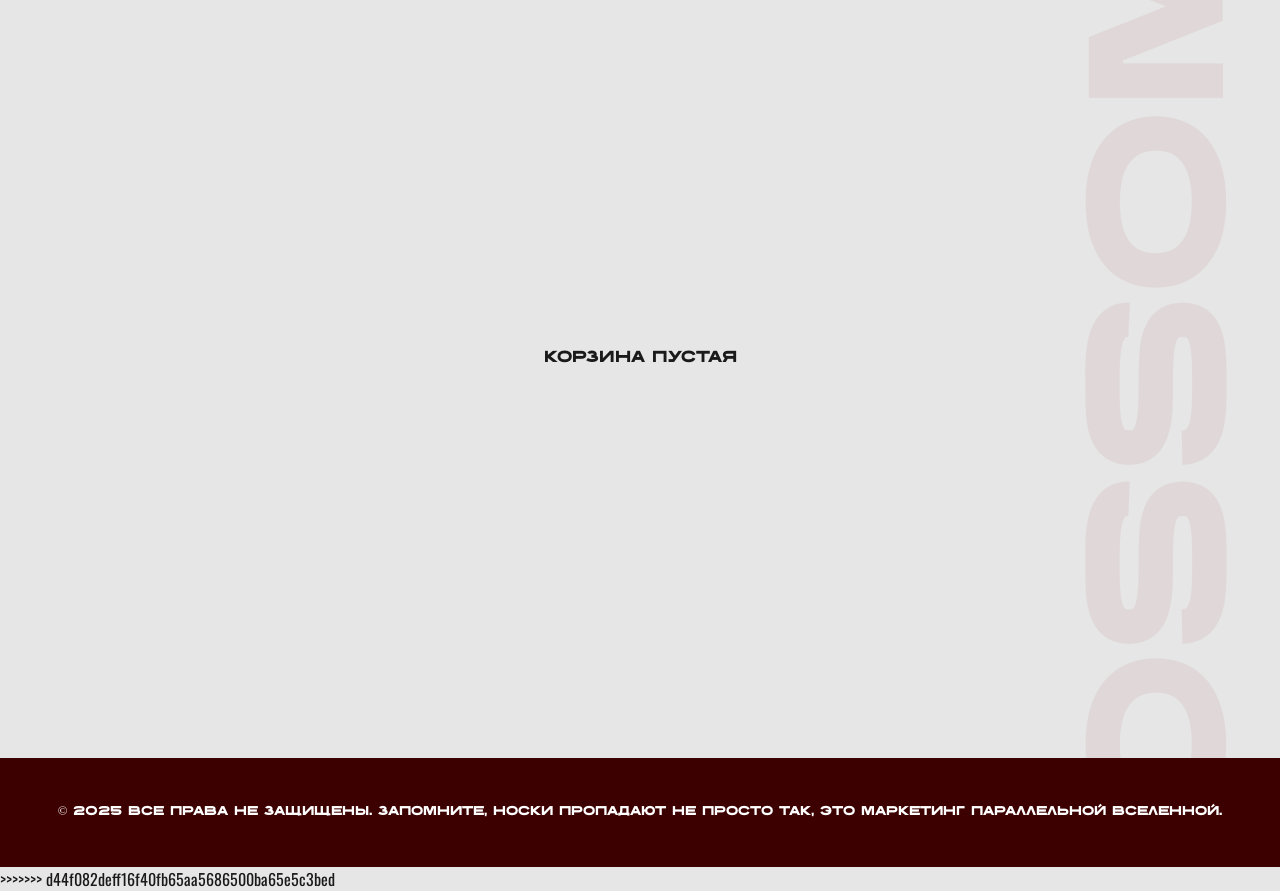
==== commit 86f69d90: "Merge old repository with redesigned version" ====
--- a/cart.html
+++ b/cart.html
@@ -1,3 +1,4 @@
+<<<<<<< HEAD
 <!doctype html>
 <html lang="ru">
 <head>
@@ -29,3 +30,168 @@
   <script src="assets/js/products.js"></script><script src="assets/js/common.js"></script><script src="assets/js/cart.js"></script>
 </body>
 </html>
+=======
+﻿<html>
+<head>
+    <title>CHERRY?</title>
+    <link rel="stylesheet" href="styles.css" />
+    <meta name="viewport" content="width=device-width, initial-scale=1.0">
+</head>
+<body>
+    <header>
+        <h1 class="header_main_text">CHERRY?</h1>
+        <nav class="menu">
+            <a href="index.html">Главная</a>
+            <a href="catalog.html">Каталог</a>
+            <a href="SourCherry.html">Вишня</a>
+            <a href="SweetCherry.html">Черешня</a>
+            <a href="cart.html" id="cartLink">Корзина (<span id="cartCount">0</span>)</a>
+            <a href="info.html">О нас</a>
+        </nav>
+        <img src="pics/theme.png" alt="theme" id="themeToggle" />
+    </header>
+
+    <main class="page">
+        <div class="catalog">
+            <p class="main_text_catalog">Корзина</p>
+            <a href="catalog.html" class="catalog_href"> < В каталог</a>
+        </div>
+
+        <div id="cartContent" class="table_cart"></div>
+
+        <script>
+
+            let cart = JSON.parse(localStorage.getItem('cart')) || [];
+
+            function renderCart() {
+                const content = document.getElementById('cartContent');
+
+                if (cart.length === 0) {
+                    content.innerHTML = '<div class="empty">Корзина пустая</div>';
+                    return;
+                }
+
+                const total = cart.reduce((sum, item) => sum + item.price * item.quantity, 0);
+
+                let html = `
+                                <table >
+                                    <thead>
+                                        <tr>
+                                            <th>Товар</th>
+                                            <th>Тип</th>
+                                            <th>Цена</th>
+                                            <th>Количество</th>
+                                            <th>Сумма</th>
+                                            <th></th>
+                                        </tr>
+                                    </thead>
+                                <tbody>
+                                `;
+                cart.forEach((item, index) => {
+                    const itemTotal = item.price * item.quantity;
+                    html += `<tr>
+                                <td data-label="Товар">${item.name}</td>
+                                <td data-label="Тип">${item.type}</td>
+                                <td data-label="Цена">${item.price?.toLocaleString()}₽</td>
+                                <td data-label="Кол-во">
+                                    <div class="quantity-control">
+                                        <button class="plus" onclick="deceraseQuantity(${index})">-</button>
+                                        <input type="number" class="kolvo" value="${item.quantity}" min="1" onchange="updateQuantity(${index}, this.value)">
+                                        <button class="plus" onclick="increaseQuantity(${index})">+</button>
+                                    </div>
+                                </td>
+                                <td data-label="Сумма">${itemTotal.toLocaleString()}₽</td>
+                                <td><button class="delite" onclick="removeItem(${index})">Удалить</button></td>
+                            </tr>
+                                    `;
+                });
+
+                html += `
+                                </tbody>
+                                </table>
+                                <div class="total">Итого: ${total.toLocaleString()}₽</div>
+                                `;
+
+                content.innerHTML = html;
+            }
+
+            function increaseQuantity(index) {
+                cart[index].quantity++;
+                localStorage.setItem('cart', JSON.stringify(cart));
+                renderCart();
+            }
+
+            function deceraseQuantity(index) {
+                if (cart[index].quantity > 1) {
+                    cart[index].quantity--;
+                    localStorage.setItem('cart', JSON.stringify(cart));
+                    renderCart();
+                }
+            }
+
+            function updateQuantity(index, value) {
+                const newQuantity = parseInt(value, 10);
+                if (newQuantity >= 1) {
+                    cart[index].quantity = newQuantity;
+                    localStorage.setItem('cart', JSON.stringify(cart));
+                    renderCart();
+                }
+            }
+
+            function removeItem(index) {
+                cart.splice(index, 1);
+                localStorage.setItem('cart', JSON.stringify(cart));
+                renderCart();
+            }
+
+            document.addEventListener('DOMContentLoaded', renderCart);
+
+            //смена темы
+            document.addEventListener('DOMContentLoaded', function () {
+                const themeToggle = document.getElementById('themeToggle');
+
+                const savedTheme = localStorage.getItem('siteTheme');
+                const systemDark = window.matchMedia('(prefers-color-scheme: dark)').matches;
+
+                if (savedTheme === 'dark') {
+                    document.body.classList.add('dark-theme');
+                } else if (savedTheme === 'light') {
+                    document.body.classList.remove('dark-theme');
+                } else if (systemDark) {
+                    document.body.classList.add('dark-theme');
+                    localStorage.setItem('siteTheme', 'dark')
+                }
+
+                themeToggle.addEventListener('click', function () {
+                    if (document.body.classList.contains('dark-theme')) {
+                        document.body.classList.remove('dark-theme');
+                        localStorage.setItem('siteTheme', 'light');
+                    } else {
+                        document.body.classList.add('dark-theme');
+                        localStorage.setItem('siteTheme', 'dark');
+                    }
+                });
+            });
+
+            document.addEventListener('DOMContentLoaded', () => {
+                const cart = JSON.parse(localStorage.getItem('cart')) || [];
+                const cartCountElement = document.getElementById('cartCount');
+
+                if (cartCountElement) {
+                    cartCountElement.textContent = cart.length;
+                }
+            });
+
+        </script>
+
+        <div class="background_layer">
+            <p class="background_text">BLOSSOM</p>
+        </div>
+    </main>
+
+        <footer>
+            <p>© 2025 Все права не защищены. Запомните, носки пропадают не просто так, это маркетинг параллельной вселенной.</p>
+        </footer>
+</body>
+</html>
+>>>>>>> d44f082deff16f40fb65aa5686500ba65e5c3bed
--- a/styles.css
+++ b/styles.css
@@ -0,0 +1,740 @@
+* {
+    margin: 0;
+    padding: 0;
+    font-family: Widock;
+    text-decoration: none;
+    box-sizing: border-box;
+}
+
+/*����� ����*/
+/*������� ����*/
+:root {
+    --bg-color: #e6e6e6;
+    --text-color: #1a1a1a;
+    --accent-color: rgba(128,0,3,0.06);
+    --border-color: #8a0502;
+    --panel-bg: #800003;
+}
+.dark-theme {
+    --bg-color: #1a1a1a;
+    --text-color: #e6e6e6;
+    --accent-color: rgba(255,255,255,0.02);
+    --border-color: #8a0502;
+    --panel-bg: #1a1a1a;
+}
+#themeToggle {
+    position: absolute;
+    width: 2rem;
+    left: 1rem;
+    top: 1rem;
+
+    z-index: 1000;
+    cursor: pointer;
+    transition: all 0.3s ease;
+}
+
+#themeToggle:hover{
+    color: var(--bg-color);
+    transform: scale(0.9);
+}
+
+
+body {
+    margin: 0;
+    padding: 0;
+    background-color: var(--bg-color);
+    color: var(--text-color);
+    transition: background-color 0.3s ease, color 0.3s ease;
+}
+
+hr {
+    border-color: #8a0502;
+}
+
+header {
+    background: linear-gradient(#ff4500, #800003);
+    color: #ffffff;
+    padding: 2.2rem;
+    text-align: center;
+    z-index: 2;
+}
+
+.page{
+    position: relative;
+    overflow: hidden;
+    min-height: 100vh;
+}
+
+.header_main_text {
+    font-size: 3rem;
+}
+.menu{
+    padding-top: 1rem;
+}
+.menu a {
+    font-size: 1rem;
+    color: #1a1a1a;
+    padding-left: 1rem;
+}
+
+footer {
+    background-color: #3d0001;
+    color: #ffffff;
+    text-align: center;
+    padding: 2.8rem;
+    font-size: 0.8rem;
+}
+
+.pic{
+    width: 7rem;
+}
+.main_block {
+    display: flex;
+    justify-content: center;
+    align-items: center;
+    height: 15rem;
+    gap: 3rem;
+    font-size: 1rem;
+}
+.main_text {
+    font-size: 2.5rem;
+    color: #800003;
+    padding-bottom: 1rem;
+}
+.text{
+    width: 23rem;
+}
+.image-row {
+    display: flex;
+    justify-content: center;
+    gap: 2rem;
+    align-items: center;
+    user-select: none;
+}
+
+.image-row img {
+  width: 12rem;
+  height: 25rem;
+  object-fit: cover;
+}
+
+.image-text {
+    display: flex;
+    text-align:right;
+    align-content:center;
+    justify-content: center;
+    flex-direction: column;
+    padding-left: 8rem;
+    padding-right: 8rem;
+    padding-top: 5rem;
+    font-size: 1.1rem;
+    line-height: 1.6rem;
+    width: 100%;
+}
+.image-text p{
+    display:flex;
+    justify-items:center;
+    margin-bottom: 2rem;
+}
+.background_text {
+    position: absolute;
+    transform: rotate(-90deg);
+    font-size: 12rem;
+    color: var(--accent-color);
+    user-select: none;
+    top: 33rem;
+    right: -32.6rem;
+    
+    
+}
+
+.background_layer {
+    position: absolute;
+    inset: 0;
+    pointer-events: none;
+    z-index: 0;
+}
+
+/*������*/
+.iksweb {
+    display: inline-block;
+    cursor: pointer;
+    font-size: 1.7rem;
+    text-decoration: none;
+    padding: 16px 19px;
+    color: var(--text-color);
+    background: #ffff0;
+    border-radius: 4px;
+    border: 2px solid #800003;
+}
+.iksweb:hover {
+    background: #800003;
+    color: #ffffff;
+    border: 2px solid #800003;
+    transition: all 0.7s ease;
+}
+.button{
+    display: flex;
+    justify-content: center;
+    padding-bottom: 5rem;
+}
+
+
+/*�������*/
+.catalog_JaS {
+    font-size: 1rem;
+    margin-top: 3rem;
+    margin-left: 5rem;
+    display: flex;
+    flex-direction: column;
+    align-content: center;
+    gap: 1rem;
+    align-items: flex-start;
+}
+.catalog_JaS a{
+    color: var(--text-color);
+}
+.catalog {
+    font-size: 1rem;
+    padding-left: 10rem;
+    padding-top: 3rem;
+    display: flex;
+    flex-direction: column;
+    align-content: center;
+    justify-content: center;
+    gap: 1rem;
+    align-items: flex-start;
+}
+.catalog a{
+    color: var(--text-color);
+}
+.main_text_catalog {
+    font-size: 2rem;
+}
+
+
+
+ /*�������� �������*/
+.products_location{
+    margin-left: 30rem;
+    margin-top: -6rem;
+}
+
+.products {
+    display: grid;
+    grid-template-columns: repeat(auto-fill, minmax(30%, 1fr));
+    gap: 2rem;
+    width: 60rem;
+    margin: 2rem 0;
+}
+
+.product {
+    background: var(--bg-color);
+    border: thin solid #8d0702;
+    border-radius: 7px;
+    padding: 1.5rem;
+    text-align: center;
+    box-shadow: 0 5px 15px rgba(0,0,0,0.9);
+}
+
+.product img {
+    width: 100%;
+    height: 15rem;
+    object-fit: cover;
+    border-radius: 7px;
+    margin-bottom: 1rem;
+}
+
+.product p {
+    color: var(--text-color);
+    font-size: 1rem;
+    margin-bottom: 10px;
+}
+
+.product a{
+    color: #8d0702;
+}
+
+.btn {
+    color: #800003;
+    background: var(--bg-color);
+    border: 1px solid #333;
+    padding: 10px 16px;
+    border-radius: 8px;
+    transition: 0.2s;
+    cursor: pointer;
+}
+.btn:hover {
+    background: var(--accent-color);
+    border-color: #555;
+}
+.btn:active{
+    transform: scale(0.97);
+}
+
+.price {
+    color: #EB81B4;
+    font-size: 1rem;
+}
+
+
+/*�������� � �������*/
+.cart_products_location{
+    margin-left: 30rem;
+    margin-top: -3rem;
+}
+
+.cart_products {
+    display: grid;
+    grid-template-columns: repeat(1, 1fr);
+    gap: 2rem;
+    width: 60rem;
+    margin: 2rem 0;
+}
+
+.cart_product img {
+    width: 20%;
+    height: 13rem;
+    object-fit: cover;
+    border-radius: 7px;
+    margin-bottom: 1rem;
+}
+
+.cart_product h4 {
+    color: #ffffff;
+    margin-bottom: 1rem;
+}
+
+.cart_product p {
+    color: #666;
+    font-size: 1rem;
+    margin-bottom: 10px;
+}
+
+.cart_product a {
+    color: #8a0502;
+}
+
+.cart_price {
+    color: #EB81B4;
+    font-size: 1rem;
+}
+
+.cart_product{
+    display: flex;
+    gap: 3rem;
+}
+
+.cart_text {
+    position: relative;
+    width: 10rem;
+}
+
+.cart_buy{
+    margin-left: 25rem;
+}
+
+
+
+/*�������� ������*/
+.product_page_wrapper {
+    display: flex;
+    flex-direction: column;
+    align-items: center;
+    gap: 2rem;
+    margin: 4rem auto;
+    width: 95%;
+    max-width: 1200px;
+    transform: none !important;
+}
+
+.container_card {
+    display: flex;
+    justify-content: center;
+    align-items: flex-start;
+    width: 100%;
+    gap: 3rem;
+}
+
+.container_card img {
+    width: 250px;
+    height: 400px;
+    object-fit: cover;
+    border-radius: 12px;
+}
+
+.card_text {
+    margin-left: 0;
+    max-width: 500px;
+}
+
+.card_description_text {
+    width: 100%;
+    max-width: 850px;
+    margin: 0 auto;
+    padding: 0 1rem;
+}
+
+
+
+.card_description{
+    margin-top: 2rem;
+    font-size: 1rem;
+}
+
+
+.card_price {
+    display: flex;
+    margin-top: 9.5rem;
+    gap: 1rem;
+    color: #8d0702;
+}
+
+.to_cart {
+    font-size: 1.5rem;
+    color: #8d0702;
+    cursor: pointer;
+}
+.card_price p {
+    font-size: 1rem;
+    color: #8d0702;
+}
+
+
+.empty{
+    display: flex;
+    justify-content: center;
+    align-content: center;
+    padding: 20rem;
+}
+
+.table_cart table {
+    table-layout: fixed;
+    width: 100%;
+    max-width: 1000px;
+    border-collapse: collapse;
+    margin: 0 auto;
+    color: var(--text-color);
+}
+
+.table_cart td {
+    overflow: hidden;
+    text-overflow: ellipsis;
+    white-space: nowrap;
+    padding: 15px 10px;
+}
+
+.table_cart th {
+    padding: 15px 30px;
+    text-align: left;
+    border-bottom: 1px solid rgba(138, 5, 2, 0.2);
+}
+
+.table_cart {
+    display: flex;
+    flex-direction: column;
+    align-items: center;
+    width: 100%;
+    margin-top: 2rem;
+    gap: 2rem;
+}
+
+    .table_cart table {
+        width: 100%;
+        max-width: 1000px;
+    }
+
+.total {
+    width: 100%;
+    max-width: 1000px;
+    text-align: right;
+    font-size: 1.8rem;
+    font-weight: bold;
+    color: var(--text-color);
+    border-top: 2px solid var(--border-color);
+    padding-top: 1rem;
+    margin-bottom: 5rem;
+}
+
+
+.kolvo {
+    width: 50px;
+    text-align: center;
+    border: 1px solid var(--border-color);
+    background: transparent;
+    color: var(--text-color);
+    border-radius: 4px;
+}
+
+.plus, .delite {
+    cursor: pointer;
+    background: var(--border-color);
+    color: white;
+    border: none;
+    padding: 5px 10px;
+    border-radius: 4px;
+    transition: opacity 0.2s;
+}
+
+    .plus:hover, .delite:hover {
+        opacity: 0.8;
+    }
+
+
+.columns{
+    gap: 2rem;
+}
+
+.no_product {
+    display: inline;
+    justify-content: center;
+    align-content: center;
+}
+
+.info_text {
+    display: flex;
+    justify-content: center;
+    width: 20rem;
+    flex-direction: column;
+}
+.image-row_info {
+    display: flex;
+    justify-content: center;
+    gap: 2rem;
+    align-items: center;
+    user-select: none;
+    padding-bottom: 5rem;
+}
+
+.image-row_info img {
+  width: 12rem;
+  height: 25rem;
+  object-fit: cover;
+}
+
+.image-text_INFO {
+    display: flex;
+    align-content: center;
+    text-align: left;
+    justify-content: center;
+    flex-direction: column;
+    padding-left: 8rem;
+    padding-right: 8rem;
+    padding-top: 5rem;
+    font-size: 1.1rem;
+    line-height: 1.6rem;
+    width: 100%;
+}
+
+@font-face {
+    font-family: "Widock";
+    src: url("Widock TRIAL Bold.otf") format("opentype");
+    font-weight: normal;
+    font-style: normal;
+}
+
+@media (max-width: 768px) {
+    header {
+        padding: 1rem;
+    }
+
+    .header_main_text {
+        font-size: 2rem;
+    }
+
+    .menu {
+        display: flex;
+        justify-content: center;
+        flex-wrap: wrap;
+        gap: 0.5rem;
+    }
+
+    .menu a {
+        font-size: 0.9rem;
+        padding-left: 0;
+    }
+
+    .main_block {
+        flex-direction: column;
+        height: auto;
+        padding: 2rem 0;
+        gap: 1.5rem;
+        text-align: center; 
+    }
+
+    .text {
+        width: 100%;
+        max-width: 400px;
+        margin: 0 auto; 
+    }
+
+
+    .image-row, .image-row_info {
+        flex-direction: column;
+        gap: 1rem;
+    }
+
+        .image-row img, .image-row_info img {
+            width: 90%;
+            height: auto;
+        }
+
+    .catalog, catalog_JaS {
+        font-size: 1rem;
+        display: flex;
+        flex-direction: column;
+        align-content: center;
+        align-items: flex-start;
+        padding-left: 2rem;
+        padding-top: 2rem;
+    }
+
+
+
+    .image-text {
+        width: 95%;
+        padding: 2rem 1rem;
+    }
+
+    .background_text {
+        display: none;
+    }
+
+    .products_location,
+    .cart_products_location {
+        margin: 0 auto;
+        display: flex;
+        flex-direction: column;
+        align-items: center;
+    }
+
+    .products {
+        grid-template-columns: 1fr;
+        width: 90%;
+        gap: 1.5rem;
+        margin: 1rem auto;
+    }
+
+    .container_card {
+        flex-direction: column;
+        align-content: center;
+        justify-content: center;
+        width: 100%;
+        padding: 0 1rem;
+        margin-left: 0;
+        margin-right: 0;
+    }
+
+    .container_card img {
+        width: 100%;
+    }
+
+    .card_text {
+        margin-left: 0;
+        text-align: left;
+    }
+
+    .product_page_wrapper {
+        width: 100%;
+        padding: 0 1rem;
+        transform: none;
+        display: flex;
+        flex-direction: column;
+        align-items: center;
+    }
+
+    .card_description_text {
+        width: 100%;
+        text-align: left;
+        padding: 0 1rem 3rem 1rem;
+    }
+
+    .cart_product {
+        flex-direction: column;
+        align-items: center;
+        text-align: center;
+        gap: 1rem;
+    }
+
+    .cart_product img {
+        width: 60%;
+    }
+
+    .card_price {
+        display: flex;
+        margin-top: 2rem;
+        margin-bottom: 2rem;
+        gap: 1rem;
+        color: #8d0702;
+    }
+    .catalog, .products_location, .cart_products_location, .container_card {
+        margin-left: 0 !important;
+        padding-left: 1rem !important;
+        padding-right: 1rem !important;
+        width: 100% !important;
+        box-sizing: border-box;
+    }
+
+    .table_cart,
+    .table_cart table,
+    .table_cart tbody {
+        display: block !important;
+        width: 100% !important;
+        margin-left: 0 !important;
+        margin-right: 0 !important;
+        padding-left: 0 !important;
+        padding-right: 0 !important;
+        max-width: none !important;
+    }
+
+    .table_cart thead {
+        display: none;
+    }
+
+    .table_cart tr {
+        display: block;
+        width: 100% !important;
+        box-sizing: border-box;
+        border: 1px solid var(--border-color);
+        border-radius: 8px;
+        margin-bottom: 1.5rem;
+        padding: 1rem;
+        background: var(--accent-color);
+    }
+
+    .table_cart td {
+        display: flex;
+        justify-content: space-between;
+        align-items: center;
+        padding: 0.8rem 0;
+        border-bottom: 1px solid rgba(138, 5, 2, 0.1);
+        text-align: right;
+        white-space: normal;
+    }
+
+    .table_cart td:last-child {
+        border-bottom: none;
+        justify-content: center;
+        padding-top: 1rem;
+    }
+
+    .table_cart td::before {
+        content: attr(data-label);
+        font-weight: bold;
+        text-align: left;
+        color: var(--text-color);
+        flex: 1;
+    }
+
+    .total {
+        display: block;
+        width: 100%;
+        text-align: center;
+        margin: 2rem 0;
+        font-size: 1.5rem;
+        font-weight: bold;
+        color: var(--text-color);
+        border-top: 2px solid var(--border-color);
+        padding-top: 1rem;
+    }
+}
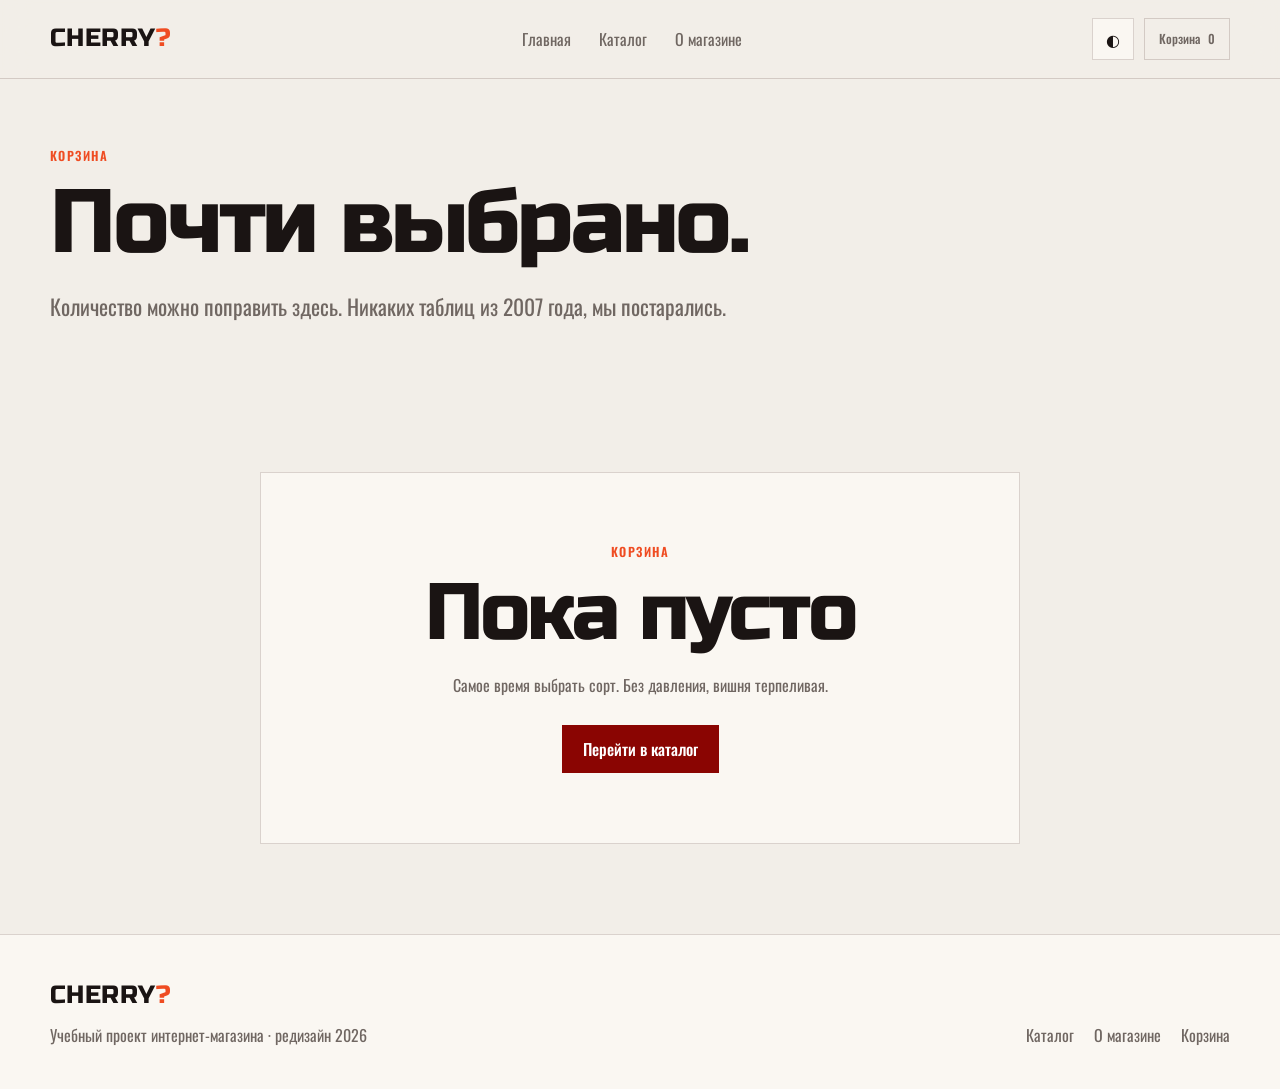
==== commit 01c5d1c8: "Fix merge leftovers" ====
--- a/cart.html
+++ b/cart.html
@@ -1,4 +1,3 @@
-<<<<<<< HEAD
 <!doctype html>
 <html lang="ru">
 <head>
@@ -30,168 +29,3 @@
   <script src="assets/js/products.js"></script><script src="assets/js/common.js"></script><script src="assets/js/cart.js"></script>
 </body>
 </html>
-=======
-﻿<html>
-<head>
-    <title>CHERRY?</title>
-    <link rel="stylesheet" href="styles.css" />
-    <meta name="viewport" content="width=device-width, initial-scale=1.0">
-</head>
-<body>
-    <header>
-        <h1 class="header_main_text">CHERRY?</h1>
-        <nav class="menu">
-            <a href="index.html">Главная</a>
-            <a href="catalog.html">Каталог</a>
-            <a href="SourCherry.html">Вишня</a>
-            <a href="SweetCherry.html">Черешня</a>
-            <a href="cart.html" id="cartLink">Корзина (<span id="cartCount">0</span>)</a>
-            <a href="info.html">О нас</a>
-        </nav>
-        <img src="pics/theme.png" alt="theme" id="themeToggle" />
-    </header>
-
-    <main class="page">
-        <div class="catalog">
-            <p class="main_text_catalog">Корзина</p>
-            <a href="catalog.html" class="catalog_href"> < В каталог</a>
-        </div>
-
-        <div id="cartContent" class="table_cart"></div>
-
-        <script>
-
-            let cart = JSON.parse(localStorage.getItem('cart')) || [];
-
-            function renderCart() {
-                const content = document.getElementById('cartContent');
-
-                if (cart.length === 0) {
-                    content.innerHTML = '<div class="empty">Корзина пустая</div>';
-                    return;
-                }
-
-                const total = cart.reduce((sum, item) => sum + item.price * item.quantity, 0);
-
-                let html = `
-                                <table >
-                                    <thead>
-                                        <tr>
-                                            <th>Товар</th>
-                                            <th>Тип</th>
-                                            <th>Цена</th>
-                                            <th>Количество</th>
-                                            <th>Сумма</th>
-                                            <th></th>
-                                        </tr>
-                                    </thead>
-                                <tbody>
-                                `;
-                cart.forEach((item, index) => {
-                    const itemTotal = item.price * item.quantity;
-                    html += `<tr>
-                                <td data-label="Товар">${item.name}</td>
-                                <td data-label="Тип">${item.type}</td>
-                                <td data-label="Цена">${item.price?.toLocaleString()}₽</td>
-                                <td data-label="Кол-во">
-                                    <div class="quantity-control">
-                                        <button class="plus" onclick="deceraseQuantity(${index})">-</button>
-                                        <input type="number" class="kolvo" value="${item.quantity}" min="1" onchange="updateQuantity(${index}, this.value)">
-                                        <button class="plus" onclick="increaseQuantity(${index})">+</button>
-                                    </div>
-                                </td>
-                                <td data-label="Сумма">${itemTotal.toLocaleString()}₽</td>
-                                <td><button class="delite" onclick="removeItem(${index})">Удалить</button></td>
-                            </tr>
-                                    `;
-                });
-
-                html += `
-                                </tbody>
-                                </table>
-                                <div class="total">Итого: ${total.toLocaleString()}₽</div>
-                                `;
-
-                content.innerHTML = html;
-            }
-
-            function increaseQuantity(index) {
-                cart[index].quantity++;
-                localStorage.setItem('cart', JSON.stringify(cart));
-                renderCart();
-            }
-
-            function deceraseQuantity(index) {
-                if (cart[index].quantity > 1) {
-                    cart[index].quantity--;
-                    localStorage.setItem('cart', JSON.stringify(cart));
-                    renderCart();
-                }
-            }
-
-            function updateQuantity(index, value) {
-                const newQuantity = parseInt(value, 10);
-                if (newQuantity >= 1) {
-                    cart[index].quantity = newQuantity;
-                    localStorage.setItem('cart', JSON.stringify(cart));
-                    renderCart();
-                }
-            }
-
-            function removeItem(index) {
-                cart.splice(index, 1);
-                localStorage.setItem('cart', JSON.stringify(cart));
-                renderCart();
-            }
-
-            document.addEventListener('DOMContentLoaded', renderCart);
-
-            //смена темы
-            document.addEventListener('DOMContentLoaded', function () {
-                const themeToggle = document.getElementById('themeToggle');
-
-                const savedTheme = localStorage.getItem('siteTheme');
-                const systemDark = window.matchMedia('(prefers-color-scheme: dark)').matches;
-
-                if (savedTheme === 'dark') {
-                    document.body.classList.add('dark-theme');
-                } else if (savedTheme === 'light') {
-                    document.body.classList.remove('dark-theme');
-                } else if (systemDark) {
-                    document.body.classList.add('dark-theme');
-                    localStorage.setItem('siteTheme', 'dark')
-                }
-
-                themeToggle.addEventListener('click', function () {
-                    if (document.body.classList.contains('dark-theme')) {
-                        document.body.classList.remove('dark-theme');
-                        localStorage.setItem('siteTheme', 'light');
-                    } else {
-                        document.body.classList.add('dark-theme');
-                        localStorage.setItem('siteTheme', 'dark');
-                    }
-                });
-            });
-
-            document.addEventListener('DOMContentLoaded', () => {
-                const cart = JSON.parse(localStorage.getItem('cart')) || [];
-                const cartCountElement = document.getElementById('cartCount');
-
-                if (cartCountElement) {
-                    cartCountElement.textContent = cart.length;
-                }
-            });
-
-        </script>
-
-        <div class="background_layer">
-            <p class="background_text">BLOSSOM</p>
-        </div>
-    </main>
-
-        <footer>
-            <p>© 2025 Все права не защищены. Запомните, носки пропадают не просто так, это маркетинг параллельной вселенной.</p>
-        </footer>
-</body>
-</html>
->>>>>>> d44f082deff16f40fb65aa5686500ba65e5c3bed
